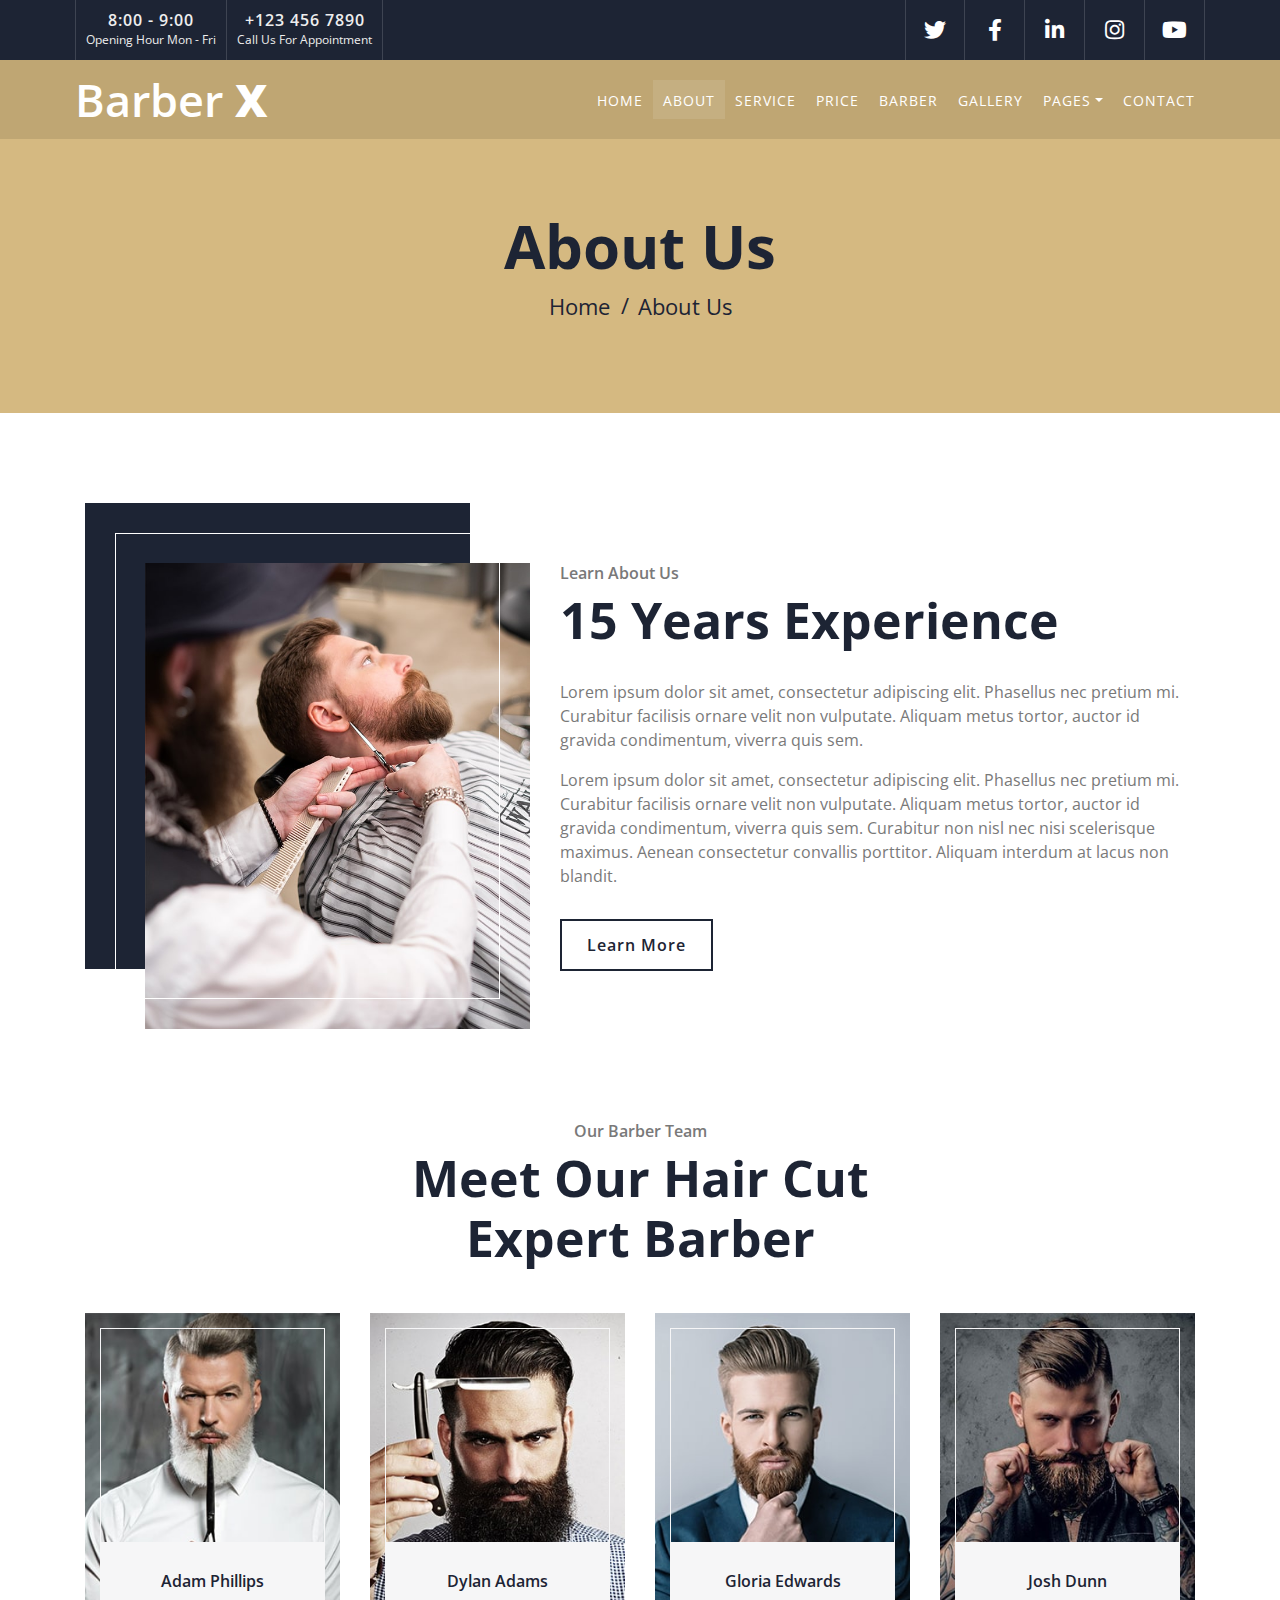
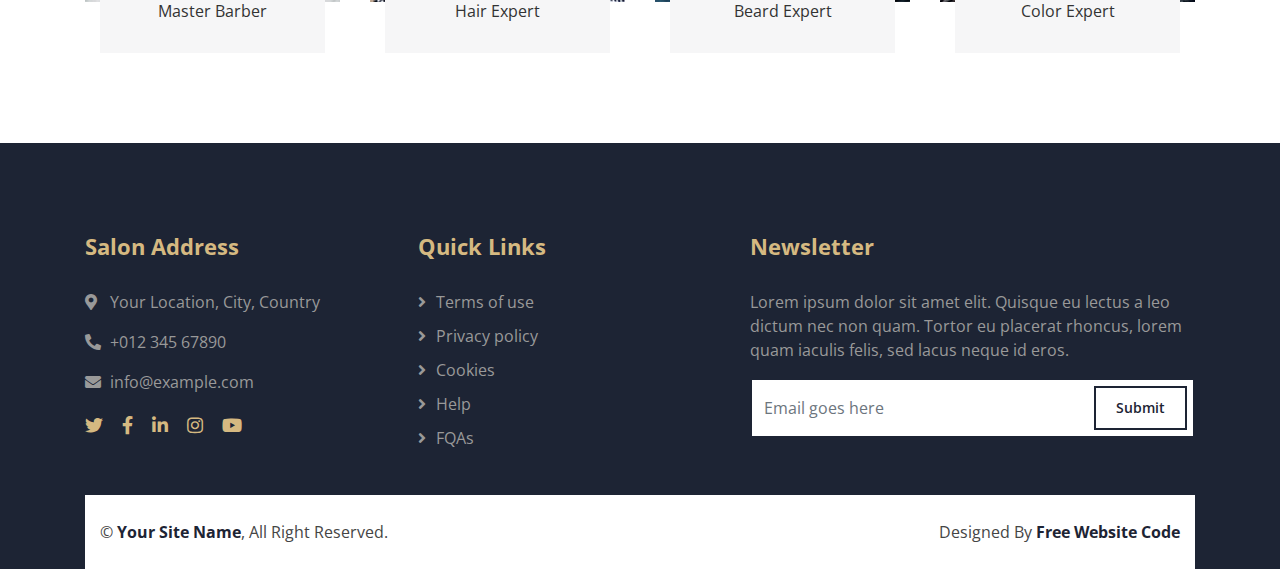
==== barber-shop-template/about.html @ 2c0042aa "Add files via upload" ====
<!DOCTYPE html>
<html lang="en">
    <head>
        <meta charset="utf-8">
        <title>EDVANE BARBERSHOP</title>
        <meta content="width=device-width, initial-scale=1.0" name="viewport">
        <meta content="Free Website Template" name="keywords">
        <meta content="Free Website Template" name="description">

        <!-- Favicon -->
        <link href="img/favicon.ico" rel="icon">

        <!-- Google Font -->
        <link href="https://fonts.googleapis.com/css2?family=Open+Sans:wght@300;400;600;700;800&display=swap" rel="stylesheet">

        <!-- CSS Libraries -->
        <link href="https://stackpath.bootstrapcdn.com/bootstrap/4.4.1/css/bootstrap.min.css" rel="stylesheet">
        <link href="https://cdnjs.cloudflare.com/ajax/libs/font-awesome/5.10.0/css/all.min.css" rel="stylesheet">
        <link href="lib/animate/animate.min.css" rel="stylesheet">
        <link href="lib/owlcarousel/assets/owl.carousel.min.css" rel="stylesheet">
        <link href="lib/lightbox/css/lightbox.min.css" rel="stylesheet">

        <!-- Template Stylesheet -->
        <link href="css/style.css" rel="stylesheet">
    </head>

    <body>
        <!-- Top Bar Start -->
        <div class="top-bar d-none d-md-block">
            <div class="container-fluid">
                <div class="row">
                    <div class="col-md-6">
                        <div class="top-bar-left">
                            <div class="text">
                                <h2>8:00 - 9:00</h2>
                                <p>Opening Hour Mon - Fri</p>
                            </div>
                            <div class="text">
                                <h2>+123 456 7890</h2>
                                <p>Call Us For Appointment</p>
                            </div>
                        </div>
                    </div>
                    <div class="col-md-6">
                        <div class="top-bar-right">
                            <div class="social">
                                 <a href="https://freewebsitecode.com/"><i class="fab fa-twitter"></i></a>
                                    <a href="https://facebook.com/freewebsitecode"><i class="fab fa-facebook-f"></i></a>
                                    <a href="https://freewebsitecode.com/"><i class="fab fa-linkedin-in"></i></a>
                                    <a href="https://freewebsitecode.com/"><i class="fab fa-instagram"></i></a>
                                    <a href="https://www.youtube.com/channel/UC9HlQRmKgG3jeVD_fBxj1Pw/videos"><i class="fab fa-youtube"></i></a>
                            </div>
                        </div>
                    </div>
                </div>
            </div>
        </div>
        <!-- Top Bar End -->

        <!-- Nav Bar Start -->
        <div class="navbar navbar-expand-lg bg-dark navbar-dark">
            <div class="container-fluid">
                <a href="index.html" class="navbar-brand">Barber <span>X</span></a>
                <button type="button" class="navbar-toggler" data-toggle="collapse" data-target="#navbarCollapse">
                    <span class="navbar-toggler-icon"></span>
                </button>

                <div class="collapse navbar-collapse justify-content-between" id="navbarCollapse">
                    <div class="navbar-nav ml-auto">
                        <a href="index.html" class="nav-item nav-link">Home</a>
                        <a href="about.html" class="nav-item nav-link active">About</a>
                        <a href="service.html" class="nav-item nav-link">Service</a>
                        <a href="price.html" class="nav-item nav-link">Price</a>
                        <a href="team.html" class="nav-item nav-link">Barber</a>
                        <a href="portfolio.html" class="nav-item nav-link">Gallery</a>
                        <div class="nav-item dropdown">
                            <a href="#" class="nav-link dropdown-toggle" data-toggle="dropdown">Pages</a>
                            <div class="dropdown-menu">
                                <a href="blog.html" class="dropdown-item">Blog Page</a>
                                <a href="single.html" class="dropdown-item">Single Page</a>
                            </div>
                        </div>
                        <a href="contact.html" class="nav-item nav-link">Contact</a>
                    </div>
                </div>
            </div>
        </div>
        <!-- Nav Bar End -->


        <!-- Page Header Start -->
        <div class="page-header">
            <div class="container">
                <div class="row">
                    <div class="col-12">
                        <h2>About Us</h2>
                    </div>
                    <div class="col-12">
                        <a href="">Home</a>
                        <a href="">About Us</a>
                    </div>
                </div>
            </div>
        </div>
        <!-- Page Header End -->


        <!-- About Start -->
        <div class="about">
            <div class="container">
                <div class="row align-items-center">
                    <div class="col-lg-5 col-md-6">
                        <div class="about-img">
                            <img src="img/about.jpg" alt="Image">
                        </div>
                    </div>
                    <div class="col-lg-7 col-md-6">
                        <div class="section-header text-left">
                            <p>Learn About Us</p>
                            <h2>15 Years Experience</h2>
                        </div>
                        <div class="about-text">
                            <p>
                                Lorem ipsum dolor sit amet, consectetur adipiscing elit. Phasellus nec pretium mi. Curabitur facilisis ornare velit non vulputate. Aliquam metus tortor, auctor id gravida condimentum, viverra quis sem.
                            </p>
                            <p>
                                Lorem ipsum dolor sit amet, consectetur adipiscing elit. Phasellus nec pretium mi. Curabitur facilisis ornare velit non vulputate. Aliquam metus tortor, auctor id gravida condimentum, viverra quis sem. Curabitur non nisl nec nisi scelerisque maximus. Aenean consectetur convallis porttitor. Aliquam interdum at lacus non blandit.
                            </p>
                            <a class="btn" href="">Learn More</a>
                        </div>
                    </div>
                </div>
            </div>
        </div>
        <!-- About End -->


        <!-- Team Start -->
        <div class="team">
            <div class="container">
                <div class="section-header text-center">
                    <p>Our Barber Team</p>
                    <h2>Meet Our Hair Cut Expert Barber</h2>
                </div>
                <div class="row">
                    <div class="col-lg-3 col-md-6">
                        <div class="team-item">
                            <div class="team-img">
                                <img src="img/team-1.jpg" alt="Team Image">
                            </div>
                            <div class="team-text">
                                <h2>Adam Phillips</h2>
                                <p>Master Barber</p>
                            </div>
                        </div>
                    </div>
                    <div class="col-lg-3 col-md-6">
                        <div class="team-item">
                            <div class="team-img">
                                <img src="img/team-2.jpg" alt="Team Image">
                            </div>
                            <div class="team-text">
                                <h2>Dylan Adams</h2>
                                <p>Hair Expert</p>
                            </div>
                        </div>
                    </div>
                    <div class="col-lg-3 col-md-6">
                        <div class="team-item">
                            <div class="team-img">
                                <img src="img/team-3.jpg" alt="Team Image">
                            </div>
                            <div class="team-text">
                                <h2>Gloria Edwards</h2>
                                <p>Beard Expert</p>
                            </div>
                        </div>
                    </div>
                    <div class="col-lg-3 col-md-6">
                        <div class="team-item">
                            <div class="team-img">
                                <img src="img/team-4.jpg" alt="Team Image">
                            </div>
                            <div class="team-text">
                                <h2>Josh Dunn</h2>
                                <p>Color Expert</p>
                            </div>
                        </div>
                    </div>
                </div>
            </div>
        </div>
        <!-- Team End -->


        <!-- Footer Start -->
        <div class="footer">
            <div class="container">
                <div class="row">
                    <div class="col-lg-7">
                        <div class="row">
                            <div class="col-md-6">
                                <div class="footer-contact">
                                    <h2>Salon Address</h2>
                                    <p><i class="fa fa-map-marker-alt"></i>Your Location, City, Country</p>
                                    <p><i class="fa fa-phone-alt"></i>+012 345 67890</p>
                                    <p><i class="fa fa-envelope"></i>info@example.com</p>
                                    <div class="footer-social">
                                       <a href="https://freewebsitecode.com/"><i class="fab fa-twitter"></i></a>
                                    <a href="https://facebook.com/freewebsitecode"><i class="fab fa-facebook-f"></i></a>
                                    <a href="https://freewebsitecode.com/"><i class="fab fa-linkedin-in"></i></a>
                                    <a href="https://freewebsitecode.com/"><i class="fab fa-instagram"></i></a>
                                    <a href="https://www.youtube.com/channel/UC9HlQRmKgG3jeVD_fBxj1Pw/videos"><i class="fab fa-youtube"></i></a>
                                    </div>
                                </div>
                            </div>
                            <div class="col-md-6">
                                <div class="footer-link">
                                    <h2>Quick Links</h2>
                                    <a href="">Terms of use</a>
                                    <a href="">Privacy policy</a>
                                    <a href="">Cookies</a>
                                    <a href="">Help</a>
                                    <a href="">FQAs</a>
                                </div>
                            </div>
                        </div>
                    </div>
                    <div class="col-lg-5">
                        <div class="footer-newsletter">
                            <h2>Newsletter</h2>
                            <p>
                                Lorem ipsum dolor sit amet elit. Quisque eu lectus a leo dictum nec non quam. Tortor eu placerat rhoncus, lorem quam iaculis felis, sed lacus neque id eros.
                            </p>
                            <div class="form">
                                <input class="form-control" placeholder="Email goes here">
                                <button class="btn">Submit</button>
                            </div>
                        </div>
                    </div>
                </div>
            </div>
            <div class="container copyright">
                <div class="row">
                    <div class="col-md-6">
                        <p>&copy; <a href="https://freewebsitecode.com">Your Site Name</a>, All Right Reserved.</p>
                    </div>
                    <div class="col-md-6">
                        <p>Designed By <a href="https://freewebsitecode.com">Free Website Code</a></p>
                    </div>
                </div>
            </div>
        </div>
        <!-- Footer End -->

        <a href="#" class="back-to-top"><i class="fa fa-chevron-up"></i></a>

        <!-- JavaScript Libraries -->
        <script src="https://code.jquery.com/jquery-3.4.1.min.js"></script>
        <script src="https://stackpath.bootstrapcdn.com/bootstrap/4.4.1/js/bootstrap.bundle.min.js"></script>
        <script src="lib/easing/easing.min.js"></script>
        <script src="lib/owlcarousel/owl.carousel.min.js"></script>
        <script src="lib/isotope/isotope.pkgd.min.js"></script>
        <script src="lib/lightbox/js/lightbox.min.js"></script>

        <!-- Contact Javascript File -->
        <script src="mail/jqBootstrapValidation.min.js"></script>
        <script src="mail/contact.js"></script>

        <!-- Template Javascript -->
        <script src="js/main.js"></script>
    </body>
</html>
---- barber-shop-template/css/style.css ----
/*******************************/
/********* General CSS *********/
/*******************************/
body {
    color: #797979;
    background: #ffffff;
    font-family: 'Open Sans', sans-serif;
}

h1,
h2, 
h3, 
h4,
h5, 
h6 {
    color: #1d2434;
}

a {
    color: #454545;
    transition: .3s;
}

a:hover,
a:active,
a:focus {
    color: #D5B981;
    outline: none;
    text-decoration: none;
}

.btn:focus,
.form-control:focus {
    box-shadow: none;
}

.container-fluid {
    max-width: 1366px;
}

.back-to-top {
    position: fixed;
    display: none;
    background: #D5B981;
    width: 44px;
    height: 44px;
    text-align: center;
    line-height: 1;
    font-size: 22px;
    right: 15px;
    bottom: 15px;
    transition: background 0.5s;
    z-index: 9;
}

.back-to-top:hover {
    background: #1d2434;
}

.back-to-top:hover i {
    color: #D5B981;
}

.back-to-top i {
    color: #1d2434;
    padding-top: 10px;
}


/**********************************/
/********** Top Bar CSS ***********/
/**********************************/
.top-bar {
    position: relative;
    height: 60px;
    background: #1d2434;
}

.top-bar .top-bar-left {
    display: flex;
    align-items: center;
    justify-content: flex-start;
}

.top-bar .top-bar-right {
    display: flex;
    align-items: center;
    justify-content: flex-end;
}

.top-bar .text {
    display: flex;
    align-items: center;
    justify-content: center;
    flex-direction: column;
    height: 60px;
    padding: 0 10px;
    text-align: center;
    border-left: 1px solid rgba(255, 255, 255, .15);
}

.top-bar .text:last-child {
    border-right: 1px solid rgba(255, 255, 255, .15);
}

.top-bar .text h2 {
    color: #eeeeee;
    font-weight: 600;
    font-size: 16px;
    letter-spacing: 1px;
    margin: 0;
}

.top-bar .text p {
    color: #eeeeee;
    font-size: 12px;
    font-weight: 400;
    margin: 0;
}

.top-bar .social {
    display: flex;
    height: 60px;
    font-size: 0;
    justify-content: flex-end;
}

.top-bar .social a {
    display: flex;
    align-items: center;
    justify-content: center;
    width: 60px;
    height: 100%;
    font-size: 22px;
    color: #ffffff;
    border-right: 1px solid rgba(255, 255, 255, .15);
}

.top-bar .social a:first-child {
    border-left: 1px solid rgba(255, 255, 255, .15);
}

.top-bar .social a:hover {
    color: #D5B981;
    background: #ffffff;
}

@media (min-width: 992px) {
    .top-bar {
        padding: 0 60px;
    }
}


/**********************************/
/*********** Nav Bar CSS **********/
/**********************************/
.navbar {
    position: relative;
    transition: .5s;
    z-index: 999;
}

.navbar.nav-sticky {
    position: fixed;
    top: 0;
    width: 100%;
    box-shadow: 0 2px 5px rgba(0, 0, 0, .3);
}

.navbar .navbar-brand {
    margin: 0;
    color: #ffffff;
    font-size: 45px;
    line-height: 0px;
    font-weight: 600;
}

.navbar .navbar-brand span {
    font-weight: 800;
}

.navbar .navbar-brand img {
    max-width: 100%;
    max-height: 40px;
}

.navbar-dark .navbar-nav .nav-link,
.navbar-dark .navbar-nav .nav-link:focus,
.navbar-dark .navbar-nav .nav-link:hover,
.navbar-dark .navbar-nav .nav-link.active {
    padding: 10px 10px 8px 10px;
    color: #ffffff;
}

.navbar-dark .navbar-nav .nav-link:hover,
.navbar-dark .navbar-nav .nav-link.active {
    background: rgba(256, 256, 256, .1);
    transition: none;
}

.navbar .dropdown-menu {
    margin-top: 0;
    border: 0;
    border-radius: 0;
    background: #f8f9fa;
}

@media (min-width: 992px) {
    .navbar {
        position: absolute;
        width: 100%;
        top: 60px;
        padding: 20px 60px;
        background: rgba(0, 0, 0, .1) !important;
        z-index: 9;
    }
    
    .navbar.nav-sticky {
        padding: 10px 60px;
        background: #1d2434 !important;
    }
    
    .navbar a.nav-link {
        padding: 8px 15px;
        font-size: 14px;
        letter-spacing: 1px;
        text-transform: uppercase;
    }
}

@media (max-width: 991.98px) {   
    .navbar {
        padding: 15px;
        background: #1d2434 !important;
    }
    
    .navbar a.nav-link {
        padding: 5px;
    }
    
    .navbar .dropdown-menu {
        box-shadow: none;
    }
}


/*******************************/
/********** Hero CSS ***********/
/*******************************/
.hero {
    position: relative;
    width: 100%;
    margin-bottom: 45px;
    height: calc(100vh - 60px);
    background: #D5B981;
    overflow: hidden;
}

.hero .container-fluid {
    padding: 0;
}

.hero .hero-image {
    position: relative;
    text-align: right;
}

.hero .hero-image img {
    max-width: 80%;
    max-height: 80%;
}

.hero .hero-text {
    position: relative;
    padding-left: 75px;
    height: calc(100vh - 60px);
    display: flex;
    align-items: flex-start;
    justify-content: center;
    flex-direction: column;
}

.hero .hero-text h1 {
    color: #1d2434;
    font-size: 50px;
    font-weight: 700;
    margin-bottom: 20px;
}

.hero .hero-text p {
    color: #1d2434;
    font-size: 18px;
    margin-bottom: 25px;
}

.hero .hero-text .btn {
    padding: 15px 30px;
    font-size: 16px;
    font-weight: 600;
    letter-spacing: 1px;
    color: #1d2434;
    background: none;
    border: 2px solid #1d2434;
    border-radius: 0;
    transition: .3s;
}

.hero .hero-text .btn:hover {
    color: #D5B981;
    background: #1d2434;
}

.hero .btn-play {
    position: absolute;
    z-index: 1;
    top: 80%;
    left: 50%;
    transform: translateX(-50%) translateY(-50%);
    box-sizing: content-box;
    display: block;
    width: 32px;
    height: 44px;
    border-radius: 50%;
    border: none;
    outline: none;
    padding: 18px 20px 18px 28px;
}

.hero .btn-play:before {
    content: "";
    position: absolute;
    z-index: 0;
    left: 50%;
    top: 50%;
    transform: translateX(-50%) translateY(-50%);
    display: block;
    width: 80px;
    height: 80px;
    background: #1D2434;
    border-radius: 50%;
    animation: pulse-border 1500ms ease-out infinite;
}

.hero .btn-play:after {
    content: "";
    position: absolute;
    z-index: 1;
    left: 50%;
    top: 50%;
    transform: translateX(-50%) translateY(-50%);
    display: block;
    width: 80px;
    height: 80px;
    background: #1D2434;
    border-radius: 50%;
    transition: all 200ms;
}

.hero .btn-play:hover:after {
    background-color: darken(#1D2434, 10%);
}

.hero .btn-play img {
    position: relative;
    z-index: 3;
    max-width: 100%;
    width: auto;
    height: auto;
}

.hero .btn-play span {
    display: block;
    position: relative;
    z-index: 3;
    width: 0;
    height: 0;
    border-left: 32px solid #ffffff;
    border-top: 22px solid transparent;
    border-bottom: 22px solid transparent;
}

@keyframes pulse-border {
  0% {
    transform: translateX(-50%) translateY(-50%) translateZ(0) scale(1);
    opacity: 1;
  }
  100% {
    transform: translateX(-50%) translateY(-50%) translateZ(0) scale(1.5);
    opacity: 0;
  }
}

#videoModal .modal-dialog {
    position: relative;
    max-width: 800px;
    margin: 60px auto;
}

#videoModal .modal-body {
    position: relative;
    padding: 0px;
}

#videoModal .close {
    position: absolute;
    right: 0px;
    top: -12px;
    z-index: 999;
    font-size: 50px;
    font-weight: normal;
    color: #ffffff;
    opacity: 1;
}

@media (max-width: 991.98px) {
    .hero .hero-text {
        padding-left: 15px;
    }
    
    .hero .hero-text h1 {
        font-size: 35px;
    }
    
    .hero .hero-text p {
        font-size: 16px;
    }
    
    .hero .hero-text .btn {
        padding: 12px 30px;
        font-size: 15px;
        letter-spacing: 0;
    }
}

@media (max-width: 767.98px) {
    .hero .hero-text h1 {
        font-size: 30px;
        font-weight: 600;
    }
    
    .hero .hero-text p {
        font-size: 14px;
    }
    
    .hero .hero-text .btn {
        padding: 10px 25px;
        font-size: 15px;
        font-weight: 400;
        letter-spacing: 0;
    }
}

@media (max-width: 575.98px) {
    .hero .hero-text h1 {
        font-size: 25px;
        font-weight: 600;
    }
    
    .hero .hero-text p {
        font-size: 14px;
    }
    
    .hero .hero-text .btn {
        padding: 8px 20px;
        font-size: 14px;
        font-weight: 400;
        letter-spacing: 0;
    }
}


/*******************************/
/******* Page Header CSS *******/
/*******************************/
.page-header {
    position: relative;
    margin-bottom: 45px;
    padding: 150px 0 90px 0;
    text-align: center;
    background: #D5B981;
}

.page-header h2 {
    position: relative;
    color: #1d2434;
    font-size: 60px;
    font-weight: 700;
}

.page-header a {
    position: relative;
    padding: 0 12px;
    font-size: 22px;
    color: #1d2434;
}

.page-header a:hover {
    color: #ffffff;
}

.page-header a::after {
    position: absolute;
    content: "/";
    width: 8px;
    height: 8px;
    top: -2px;
    right: -7px;
    text-align: center;
    color: #1d2434;
}

.page-header a:last-child::after {
    display: none;
}

@media (max-width: 767.98px) {
    .page-header h2 {
        font-size: 35px;
    }
    
    .page-header a {
        font-size: 18px;
    }
}


/*******************************/
/******* Section Header ********/
/*******************************/
.section-header {
    position: relative;
    max-width: 600px;
    margin: 0 auto;
    margin-bottom: 45px;
}

.section-header p {
    margin-bottom: 5px;
    position: relative;
    font-size: 16px;
    font-weight: 600;
}

.section-header h2 {
    margin: 0;
    position: relative;
    font-size: 50px;
    font-weight: 700;
}

@media (max-width: 767.98px) {
    .section-header h2 {
        font-size: 30px;
    }
}


/*******************************/
/********** About CSS **********/
/*******************************/
.about {
    position: relative;
    width: 100%;
    padding: 45px 0;
}

.about .section-header {
    margin-bottom: 30px;
    margin-left: 0;
}

.about .about-img {
    position: relative;
    height: 100%;
    margin: 60px 0 0 60px;
}

.about .about-img img {
    position: relative;
    width: 100%;
    height: 100%;
    object-fit: cover;
    z-index: 1;
}

.about .about-img::before {
    position: absolute;
    content: "";
    top: -60px;
    right: 60px;
    bottom: 60px;
    left: -60px;
    background: #1d2434;
    z-index: 0;
}

.about .about-img::after {
    position: absolute;
    content: "";
    top: -30px;
    right: 30px;
    bottom: 30px;
    left: -30px;
    background: transparent;
    border: 1px solid #ffffff;
    z-index: 2;
}

.about .about-text p {
    font-size: 16px;
}

.about .about-text a.btn {
    position: relative;
    margin-top: 15px;
    padding: 12px 25px;
    font-size: 16px;
    font-weight: 600;
    letter-spacing: 1px;
    color: #1d2434;
    border: 2px solid #1d2434;
    border-radius: 0;
    background: none;
    transition: .3s;
}

.about .about-text a.btn:hover {
    color: #D5B981;
    background: #1d2434;
}

@media (max-width: 767.98px) {
    .about .about-img {
        margin-bottom: 30px;
        height: auto;
    }
}


/*******************************/
/********* Service CSS *********/
/*******************************/
.service {
    position: relative;
    width: 100%;
    padding: 45px 0 15px 0;
}

.service .service-item {
    position: relative;
    width: 100%;
    text-align: center;
    margin-bottom: 30px;
    background: rgba(29, 36, 52, .04);
}

.service .service-img {
    position: relative;
    width: 100%;
}

.service .service-img img {
    position: relative;
    width: 100%;
    height: 100%;
    object-fit: cover;
}

.service .service-img::after {
    position: absolute;
    content: "";
    top: 15px;
    right: 15px;
    bottom: 15px;
    left: 15px;
    background: transparent;
    border: 1px solid #ffffff;
    z-index: 1;
}

.service .service-item h3 {
    margin: 0;
    padding: 25px 15px 15px 15px;
    font-size: 25px;
    font-weight: 700;
}

.service .service-item p {
    margin: 0;
    padding: 0 25px 25px 25px;
    font-size: 16px;
}

.service .service-item a.btn {
    position: relative;
    margin-bottom: 30px;
    padding: 10px 20px;
    font-size: 14px;
    font-weight: 600;
    color: #1d2434;
    border: 2px solid #1d2434;
    border-radius: 0;
    background: none;
    transition: .3s;
}

.service .service-item:hover a.btn {
    color: #D5B981;
    background: #1d2434;
    border-color: #1d2434;
}


/*******************************/
/********* Pricing CSS *********/
/*******************************/
.price {
    position: relative;
    width: 100%;
    padding: 45px 0 15px 0;
}

.price .price-item {
    position: relative;
    width: 100%;
    display: flex;
    align-items: center;
    justify-content: flex-start;
    flex-direction: row;
    margin-bottom: 30px;
    background: rgba(29, 36, 52, .04);
    transition: .3s;
}

.price .price-item:hover {
    background: #D5B981;
}

.price .price-img {
    position: relative;
    width: 100px;
}

.price .price-img img {
    width: 100%;
}

.price .price-img::after {
    position: absolute;
    content: "";
    top: 10px;
    right: 10px;
    bottom: 10px;
    left: 10px;
    background: transparent;
    border: 1px solid #ffffff;
    z-index: 1;
}

.price .price-text {
    position: relative;
    padding: 0 15px;
    width: calc(100% - 100px);
    overflow: hidden;
}

.price .price-text h2 {
    position: relative;
    margin-bottom: 8px;
    font-size: 16px;
    font-weight: 600;
    white-space: nowrap;
}

.price .price-text h3 {
    position: relative;
    margin: 0;
    font-size: 16px;
    font-weight: 400;
    color: #333333;
}


/*******************************/
/*********** Team CSS **********/
/*******************************/
.team {
    position: relative;
    width: 100%;
    padding: 45px 0 15px 0;
}

.team .team-item {
    margin-bottom: 30px;
}

.team .team-img {
    position: relative;
}

.team .team-img::after {
    position: absolute;
    content: "";
    top: 15px;
    right: 15px;
    bottom: 15px;
    left: 15px;
    background: transparent;
    border: 1px solid #F6F6F7;
    transition: .3s;
    z-index: 1;
}

.team .team-img img {
    width: 100%;
}

.team .team-text {
    position: relative;
    margin: -60px 15px 0 15px;
    padding: 30px 15px;
    text-align: center;
    background: #F6F6F7;
    transition: .3s;
    z-index: 2;
}

.team .team-text h2 {
    font-size: 16px;
    font-weight: 600;
}

.team .team-text p {
    margin: 0;
    color: #333333;
}

.team .team-item:hover .team-text {
    background: #D5B981;
}

.team .team-item:hover .team-img::after {
    border-color: #D5B981;
}


/*******************************/
/******* Testimonial CSS *******/
/*******************************/
.testimonial {
    position: relative;
    margin: 45px 0;
    padding: 120px 0;
    background: linear-gradient(rgba(29, 36, 52, 1), rgba(29, 36, 52, .5), rgba(29, 36, 52, 1)), url(../img/testimonial-bg.jpg);
    background-position: center;
    background-repeat: no-repeat;
    background-size: cover;
}

.testimonial .container {
    max-width: 700px;
}

.testimonial .testimonials-carousel {
    position: relative;
    width: 100%;
}

.testimonial .testimonial-item {
    position: relative;
    width: 100%;
    display: flex;
    align-items: flex-start;
    justify-content: center;
    flex-direction: column;
    overflow: hidden;
}

.testimonial .testimonial-item img {
    width: 60px;
    border-radius: 60px;
    margin-bottom: 25px;
}

.testimonial .testimonial-item p {
    color: #ffffff;
    font-size: 16px;
    margin-bottom: 20px;
}

.testimonial .testimonial-item h2 {
    color: #D5B981;
    font-size: 18px;
    font-weight: 700;
    margin-bottom: 5px;
}

.testimonial .testimonial-item h3 {
    color: #999999;
    font-size: 16px;
    font-weight: 300;
    margin: 0;
}

.testimonial .owl-nav {
    width: 135px;
    margin-top: 45px;
    display: flex;
}

.testimonial .owl-nav .owl-prev,
.testimonial .owl-nav .owl-next {
    width: 60px;
    height: 60px;
    display: flex;
    align-items: center;
    justify-content: center;
    color: #D5B981;
    background: #1d2434;
    font-size: 22px;
    transition: .3s;
}

.testimonial .owl-nav .owl-next {
    margin-left: 15px;
}

.testimonial .owl-nav .owl-prev:hover,
.testimonial .owl-nav .owl-next:hover {
    color: #1d2434;
    background: #D5B981;
}


/*******************************/
/*********** Blog CSS **********/
/*******************************/
.blog {
    position: relative;
    width: 100%;
    padding: 45px 0;
}

.blog .blog-carousel {
    position: relative;
    width: calc(100% + 30px);
    left: -15px;
    right: -15px;
}

.blog .blog-item {
    position: relative;
    margin: 0 15px;
    background: rgba(29, 36, 52, .04);
    overflow: hidden;
}

.blog .blog-page .blog-item {
    margin: 0 0 30px 0;
}

.blog .blog-img {
    position: relative;
    width: 100%;
}

.blog .blog-img::after {
    position: absolute;
    content: "";
    top: 15px;
    right: 15px;
    bottom: 15px;
    left: 15px;
    background: transparent;
    border: 1px solid #ffffff;
    z-index: 1;
}

.blog .blog-img img {
    width: 100%;
}

.blog .blog-meta {
    position: relative;
    padding: 20px 30px 12px 30px;
}

.blog .blog-meta * {
    display: inline-block;
    margin: 0;
    padding: 0;
    font-size: 14px;
    font-weight: 300;
    color: #797979;
}

.blog .blog-meta i {
    margin: 0 2px 0 10px;
}

.blog .blog-meta i:first-child {
    margin-left: 0;
}

.blog .blog-text {
    position: relative;
    padding: 0 30px 30px 30px;
}

.blog .blog-text h2 {
    font-size: 18px;
    font-weight: 600;
}

.blog .blog-text p {
    margin-bottom: 10px;
}

.blog .blog-item a.btn {
    padding: 0;
    font-size: 14px;
    font-weight: 700;
    text-transform: uppercase;
    color: #1d2434;
    transition: .3s;
}

.blog .blog-item a.btn i {
    margin-left: 5px;
}

.blog .blog-item a.btn:hover {
    color: #D5B981;
}

.blog .owl-nav {
    width: 150px;
    margin: 32px auto 0 auto;
    display: flex;
}

.blog .owl-nav .owl-prev,
.blog .owl-nav .owl-next {
    margin-left: 15px;
    width: 60px;
    height: 60px;
    display: flex;
    align-items: center;
    justify-content: center;
    color: #D5B981;
    background: #1d2434;
    font-size: 22px;
    transition: .3s;
}

.blog .owl-nav .owl-prev:hover,
.blog .owl-nav .owl-next:hover {
    color: #1d2434;
    background: #D5B981;
}

.blog .pagination .page-link {
    color: #1d2434;
    border-radius: 0;
    border-color: #1d2434;
}

.blog .pagination .page-link:hover,
.blog .pagination .page-item.active .page-link {
    color: #D5B981;
    background: #1d2434;
}

.blog .pagination .disabled .page-link {
    color: #999999;
}


/*******************************/
/******** Portfolio CSS ********/
/*******************************/
.portfolio {
    position: relative;
    padding: 45px 0 15px 0;
    background: #ffffff;
}

.portfolio #portfolio-flters {
    padding: 0;
    margin: -15px 0 25px 0;
    list-style: none;
    font-size: 0;
    text-align: center;
}

.portfolio #portfolio-flters li {
    cursor: pointer;
    display: inline-block;
    margin: 5px;
    padding: 8px 15px;
    color: #1d2434;
    font-size: 14px;
    font-weight: 600;
    border-radius: 0;
    background: none;
    border: 2px solid #1d2434;
    transition: .3s;
}

.portfolio #portfolio-flters li:hover,
.portfolio #portfolio-flters li.filter-active {
    background: #1d2434;
    color: #D5B981;
}

.portfolio .portfolio-item {
    position: relative;
    margin-bottom: 30px;
    overflow: hidden;
    transition: .3s;
}

.portfolio .portfolio-item:hover {
    margin-top: -10px;
}

.portfolio .portfolio-wrap {
    position: relative;
    width: 100%;
}

.portfolio .portfolio-wrap a::after {
    position: absolute;
    content: "";
    top: 30px;
    right: 30px;
    bottom: 30px;
    left: 30px;
    background: transparent;
    border: 1px solid #F6F6F7;
    transition: .3s;
    z-index: 1;
}

.portfolio .portfolio-wrap:hover a::after {
    border-color: #D5B981;
}

.portfolio img {
    position: relative;
    width: 100%; 
    height: 100%; 
    object-fit: cover;
}


/*******************************/
/********* Contact CSS *********/
/*******************************/
.contact {
    position: relative;
    width: 100%;
    margin: 45px 0;
    background: #1d2434;
}

.contact .container-fluid {
    background: url(../img/contact.jpg) left center no-repeat;
    background-size: contain;
}

.contact .contact-form {
    position: relative;
    padding: 90px 0 90px 45px;
    background: #1d2434;
}

.contact .contact-form input {
    padding: 15px 0;
    background: none;
    border-radius: 0;
    border: none;
    border-bottom: 1px solid #D5B981;
}

.contact .contact-form textarea {
    height: 90px;
    padding: 15px 0;
    background: none;
    border-radius: 0;
    border: none;
    border-bottom: 1px solid #D5B981;;
}

.contact .contact-form .btn {
    padding: 15px 30px;
    font-size: 16px;
    font-weight: 600;
    letter-spacing: 1px;
    color: #D5B981;
    background: none;
    border: 2px solid #D5B981;
    border-radius: 0;
    transition: .3s;
}

.contact .contact-form .btn:hover {
    color: #1d2434;
    background: #D5B981;
}

.contact .help-block ul {
    margin: 0;
    padding: 0;
    list-style-type: none;
}

@media (max-width: 767.98px) {
    .contact .container-fluid {
        background: none;
    }
    
    .contact .contact-form {
        padding: 90px 0;
    }
}


/*******************************/
/******* Single Page CSS *******/
/*******************************/
.single {
    position: relative;
    width: 100%;
    padding: 45px 0 65px 0;
}

.single img {
    width: 100%;
    margin: 0 0 25px 0;
}

.single .table,
.single .list-group {
    margin-bottom: 30px;
}

.single .ul-group {
    padding: 0;
    list-style: none;
}

.single .ul-group li {
    margin-left: 2px;
}

.single .ul-group li::before {
    position: relative;
    content: "\f0da";
    font-family: "Font Awesome 5 Free";
    font-weight: 900;
    margin-right: 10px;
}

.single .ol-group {
    padding-left: 18px;
}



/*******************************/
/********* Footer CSS **********/
/*******************************/
.footer {
    position: relative;
    margin-top: 45px;
    padding-top: 90px;
    background: #1d2434;
}

.footer .footer-contact,
.footer .footer-link,
.footer .footer-newsletter {
    position: relative;
    margin-bottom: 45px;
    color: #999999;
}

.footer .footer-contact h2,
.footer .footer-link h2,
.footer .footer-newsletter h2{
    position: relative;
    margin-bottom: 30px;
    font-size: 22px;
    font-weight: 700;
    color: #D5B981;
}

.footer .footer-link a {
    display: block;
    margin-bottom: 10px;
    color: #999999;
    transition: .3s;
}

.footer .footer-link a::before {
    position: relative;
    content: "\f105";
    font-family: "Font Awesome 5 Free";
    font-weight: 900;
    margin-right: 10px;
}

.footer .footer-link a:hover {
    color: #D5B981;
    letter-spacing: 1px;
}

.footer .footer-contact p i {
    width: 25px;
}

.footer .footer-social {
    position: relative;
    margin-top: 20px;
}

.footer .footer-social a {
    display: inline-block;
}

.footer .footer-social a i {
    margin-right: 15px;
    font-size: 18px;
    color: #D5B981;
}

.footer .footer-social a:last-child i {
    margin: 0;
}

.footer .footer-social a:hover i {
    color: #999999;
}

.footer .footer-newsletter .form {
    position: relative;
    width: 100%;
}

.footer .footer-newsletter input {
    height: 60px;
    border: 2px solid #1d2434;
    border-radius: 0;
}

.footer .footer-newsletter .btn {
    position: absolute;
    top: 8px;
    right: 8px;
    height: 44px;
    padding: 8px 20px;
    font-size: 14px;
    font-weight: 600;
    color: #1d2434;
    background: none;
    border-radius: 0;
    border: 2px solid #1d2434;
    transition: .3s;
}

.footer .footer-newsletter .btn:hover {
    color: #D5B981;
    background: #1d2434;
}

.footer .copyright {
    padding: 0 30px;
}

.footer .copyright .row {
    background: #ffffff;
    padding-top: 25px;
    padding-bottom: 25px;
}

.footer .copyright p {
    margin: 0;
    color: #454545;
}

.footer .copyright .col-md-6:last-child p {
    text-align: right;
}

.footer .copyright p a {
    color: #1d2434;
    font-weight: 700;
}

.footer .copyright p a:hover {
    color: #D5B981;
}

@media (max-width: 767.98px) {
    .footer .copyright p,
    .footer .copyright .col-md-6:last-child p {
        margin: 5px 0;
        text-align: center;
    }
}
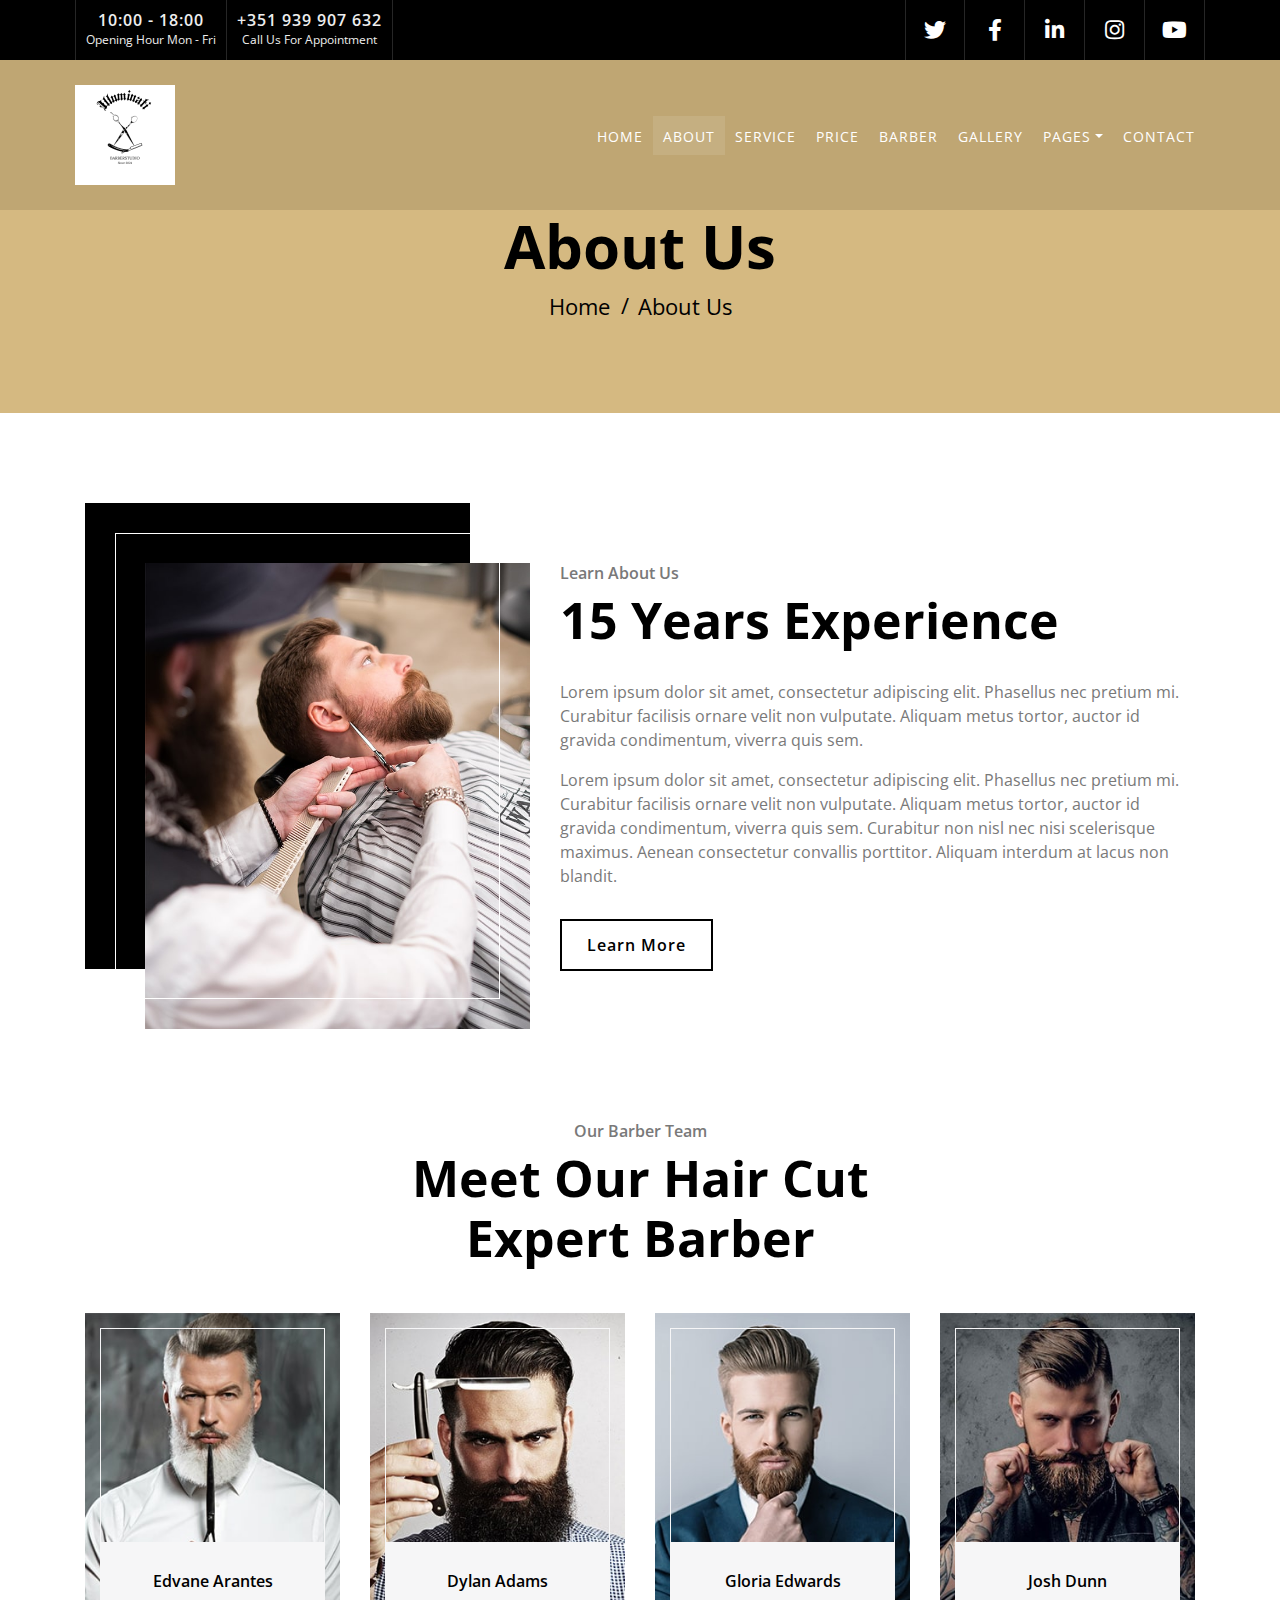
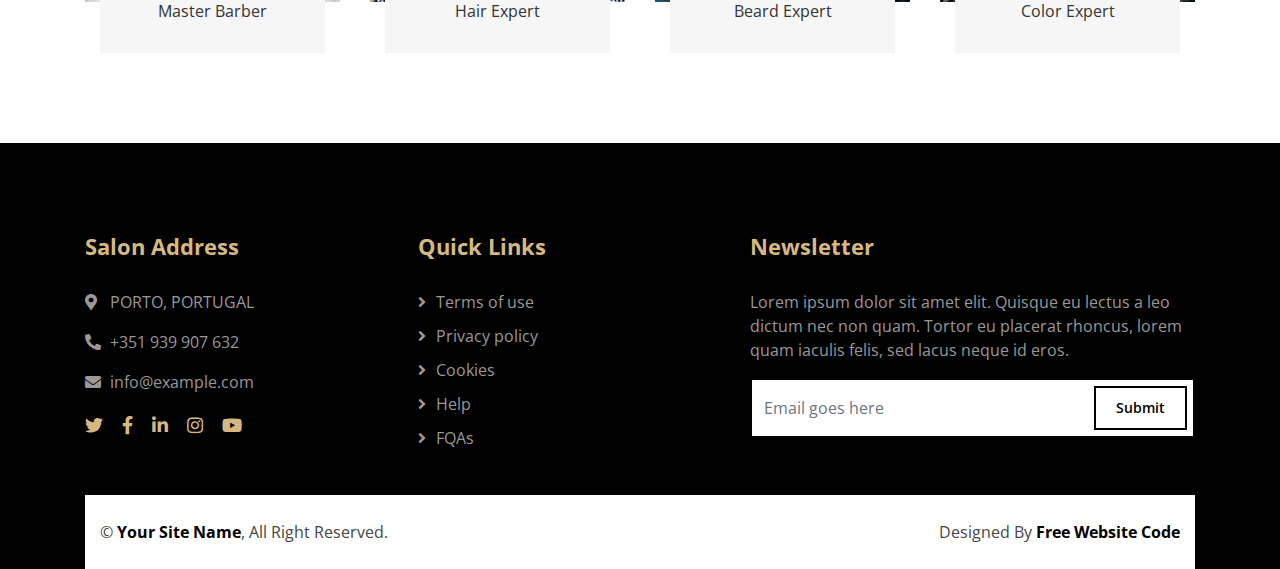
==== commit 586d99ed: "Add files via upload" ====
--- a/barber-shop-template/about.html
+++ b/barber-shop-template/about.html
@@ -2,7 +2,7 @@
 <html lang="en">
     <head>
         <meta charset="utf-8">
-        <title>EDVANE BARBERSHOP</title>
+        <title>ILLUMINATI - BARBERSTUDIO</title>
         <meta content="width=device-width, initial-scale=1.0" name="viewport">
         <meta content="Free Website Template" name="keywords">
         <meta content="Free Website Template" name="description">
@@ -32,11 +32,11 @@
                     <div class="col-md-6">
                         <div class="top-bar-left">
                             <div class="text">
-                                <h2>8:00 - 9:00</h2>
+                                <h2>10:00 - 18:00</h2>
                                 <p>Opening Hour Mon - Fri</p>
                             </div>
                             <div class="text">
-                                <h2>+123 456 7890</h2>
+                                <h2>+351 939 907 632</h2>
                                 <p>Call Us For Appointment</p>
                             </div>
                         </div>
@@ -44,11 +44,11 @@
                     <div class="col-md-6">
                         <div class="top-bar-right">
                             <div class="social">
-                                 <a href="https://freewebsitecode.com/"><i class="fab fa-twitter"></i></a>
-                                    <a href="https://facebook.com/freewebsitecode"><i class="fab fa-facebook-f"></i></a>
-                                    <a href="https://freewebsitecode.com/"><i class="fab fa-linkedin-in"></i></a>
-                                    <a href="https://freewebsitecode.com/"><i class="fab fa-instagram"></i></a>
-                                    <a href="https://www.youtube.com/channel/UC9HlQRmKgG3jeVD_fBxj1Pw/videos"><i class="fab fa-youtube"></i></a>
+                                 <a href=""><i class="fab fa-twitter"></i></a>
+                                    <a href=""><i class="fab fa-facebook-f"></i></a>
+                                    <a href=""><i class="fab fa-linkedin-in"></i></a>
+                                    <a href="https://www.instagram.com/illuminati.barberstudio/"><i class="fab fa-instagram"></i></a>
+                                    <a href=""><i class="fab fa-youtube"></i></a>
                             </div>
                         </div>
                     </div>
@@ -60,7 +60,9 @@
         <!-- Nav Bar Start -->
         <div class="navbar navbar-expand-lg bg-dark navbar-dark">
             <div class="container-fluid">
-                <a href="index.html" class="navbar-brand">Barber <span>X</span></a>
+                <div class="img-logo">
+                <a href="index.html" class="navbar-brand"><img src="img/Iluminati_logo.jpeg" alt="Image"></a>
+            </div>
                 <button type="button" class="navbar-toggler" data-toggle="collapse" data-target="#navbarCollapse">
                     <span class="navbar-toggler-icon"></span>
                 </button>
@@ -149,7 +151,7 @@
                                 <img src="img/team-1.jpg" alt="Team Image">
                             </div>
                             <div class="team-text">
-                                <h2>Adam Phillips</h2>
+                                <h2>Edvane Arantes</h2>
                                 <p>Master Barber</p>
                             </div>
                         </div>
@@ -202,8 +204,8 @@
                             <div class="col-md-6">
                                 <div class="footer-contact">
                                     <h2>Salon Address</h2>
-                                    <p><i class="fa fa-map-marker-alt"></i>Your Location, City, Country</p>
-                                    <p><i class="fa fa-phone-alt"></i>+012 345 67890</p>
+                                    <p><i class="fa fa-map-marker-alt"></i>PORTO, PORTUGAL</p>
+                                    <p><i class="fa fa-phone-alt"></i>+351 939 907 632</p>
                                     <p><i class="fa fa-envelope"></i>info@example.com</p>
                                     <div class="footer-social">
                                        <a href="https://freewebsitecode.com/"><i class="fab fa-twitter"></i></a>
--- a/barber-shop-template/css/style.css
+++ b/barber-shop-template/css/style.css
@@ -13,7 +13,7 @@
 h4,
 h5, 
 h6 {
-    color: #1d2434;
+    color: #000000;
 }
 
 a {
@@ -54,7 +54,7 @@
 }
 
 .back-to-top:hover {
-    background: #1d2434;
+    background: #000000;
 }
 
 .back-to-top:hover i {
@@ -62,9 +62,13 @@
 }
 
 .back-to-top i {
-    color: #1d2434;
+    color: #000000;
     padding-top: 10px;
 }
+
+
+
+
 
 
 /**********************************/
@@ -73,7 +77,7 @@
 .top-bar {
     position: relative;
     height: 60px;
-    background: #1d2434;
+    background: #000000;
 }
 
 .top-bar .top-bar-left {
@@ -182,7 +186,7 @@
 
 .navbar .navbar-brand img {
     max-width: 100%;
-    max-height: 40px;
+    max-height: 100px;
 }
 
 .navbar-dark .navbar-nav .nav-link,
@@ -218,7 +222,7 @@
     
     .navbar.nav-sticky {
         padding: 10px 60px;
-        background: #1d2434 !important;
+        background: #000000 !important;
     }
     
     .navbar a.nav-link {
@@ -232,7 +236,7 @@
 @media (max-width: 991.98px) {   
     .navbar {
         padding: 15px;
-        background: #1d2434 !important;
+        background: #000000 !important;
     }
     
     .navbar a.nav-link {
@@ -282,14 +286,14 @@
 }
 
 .hero .hero-text h1 {
-    color: #1d2434;
+    color: #000000;
     font-size: 50px;
     font-weight: 700;
     margin-bottom: 20px;
 }
 
 .hero .hero-text p {
-    color: #1d2434;
+    color: #000000;
     font-size: 18px;
     margin-bottom: 25px;
 }
@@ -299,16 +303,16 @@
     font-size: 16px;
     font-weight: 600;
     letter-spacing: 1px;
-    color: #1d2434;
+    color: #000000;
     background: none;
-    border: 2px solid #1d2434;
+    border: 2px solid #000000;
     border-radius: 0;
     transition: .3s;
 }
 
 .hero .hero-text .btn:hover {
     color: #D5B981;
-    background: #1d2434;
+    background: #000000;
 }
 
 .hero .btn-play {
@@ -337,7 +341,7 @@
     display: block;
     width: 80px;
     height: 80px;
-    background: #1D2434;
+    background: #000000;
     border-radius: 50%;
     animation: pulse-border 1500ms ease-out infinite;
 }
@@ -352,13 +356,13 @@
     display: block;
     width: 80px;
     height: 80px;
-    background: #1D2434;
+    background: #000000;
     border-radius: 50%;
     transition: all 200ms;
 }
 
 .hero .btn-play:hover:after {
-    background-color: darken(#1D2434, 10%);
+    background-color: darken(#000000, 10%);
 }
 
 .hero .btn-play img {
@@ -483,7 +487,7 @@
 
 .page-header h2 {
     position: relative;
-    color: #1d2434;
+    color: #000000;
     font-size: 60px;
     font-weight: 700;
 }
@@ -492,7 +496,7 @@
     position: relative;
     padding: 0 12px;
     font-size: 22px;
-    color: #1d2434;
+    color: #000000;
 }
 
 .page-header a:hover {
@@ -507,7 +511,7 @@
     top: -2px;
     right: -7px;
     text-align: center;
-    color: #1d2434;
+    color: #000000;
 }
 
 .page-header a:last-child::after {
@@ -591,7 +595,7 @@
     right: 60px;
     bottom: 60px;
     left: -60px;
-    background: #1d2434;
+    background: #000000;
     z-index: 0;
 }
 
@@ -618,8 +622,8 @@
     font-size: 16px;
     font-weight: 600;
     letter-spacing: 1px;
-    color: #1d2434;
-    border: 2px solid #1d2434;
+    color: #000000;
+    border: 2px solid #000000;
     border-radius: 0;
     background: none;
     transition: .3s;
@@ -627,7 +631,7 @@
 
 .about .about-text a.btn:hover {
     color: #D5B981;
-    background: #1d2434;
+    background: #000000;
 }
 
 @media (max-width: 767.98px) {
@@ -698,8 +702,8 @@
     padding: 10px 20px;
     font-size: 14px;
     font-weight: 600;
-    color: #1d2434;
-    border: 2px solid #1d2434;
+    color: #000000;
+    border: 2px solid #000000;
     border-radius: 0;
     background: none;
     transition: .3s;
@@ -707,8 +711,8 @@
 
 .service .service-item:hover a.btn {
     color: #D5B981;
-    background: #1d2434;
-    border-color: #1d2434;
+    background: #000000;
+    border-color: #000000;
 }
 
 
@@ -917,7 +921,7 @@
     align-items: center;
     justify-content: center;
     color: #D5B981;
-    background: #1d2434;
+    background: #000000;
     font-size: 22px;
     transition: .3s;
 }
@@ -928,7 +932,7 @@
 
 .testimonial .owl-nav .owl-prev:hover,
 .testimonial .owl-nav .owl-next:hover {
-    color: #1d2434;
+    color: #000000;
     background: #D5B981;
 }
 
@@ -1022,7 +1026,7 @@
     font-size: 14px;
     font-weight: 700;
     text-transform: uppercase;
-    color: #1d2434;
+    color: #000000;
     transition: .3s;
 }
 
@@ -1049,27 +1053,27 @@
     align-items: center;
     justify-content: center;
     color: #D5B981;
-    background: #1d2434;
+    background: #000000;
     font-size: 22px;
     transition: .3s;
 }
 
 .blog .owl-nav .owl-prev:hover,
 .blog .owl-nav .owl-next:hover {
-    color: #1d2434;
+    color: #000000;
     background: #D5B981;
 }
 
 .blog .pagination .page-link {
-    color: #1d2434;
+    color: #000000;
     border-radius: 0;
-    border-color: #1d2434;
+    border-color: #000000;
 }
 
 .blog .pagination .page-link:hover,
 .blog .pagination .page-item.active .page-link {
     color: #D5B981;
-    background: #1d2434;
+    background: #000000;
 }
 
 .blog .pagination .disabled .page-link {
@@ -1099,18 +1103,18 @@
     display: inline-block;
     margin: 5px;
     padding: 8px 15px;
-    color: #1d2434;
+    color: #000000;
     font-size: 14px;
     font-weight: 600;
     border-radius: 0;
     background: none;
-    border: 2px solid #1d2434;
+    border: 2px solid #000000;
     transition: .3s;
 }
 
 .portfolio #portfolio-flters li:hover,
 .portfolio #portfolio-flters li.filter-active {
-    background: #1d2434;
+    background: #000000;
     color: #D5B981;
 }
 
@@ -1162,7 +1166,7 @@
     position: relative;
     width: 100%;
     margin: 45px 0;
-    background: #1d2434;
+    background: #000000;
 }
 
 .contact .container-fluid {
@@ -1173,7 +1177,7 @@
 .contact .contact-form {
     position: relative;
     padding: 90px 0 90px 45px;
-    background: #1d2434;
+    background: #000000;
 }
 
 .contact .contact-form input {
@@ -1206,7 +1210,7 @@
 }
 
 .contact .contact-form .btn:hover {
-    color: #1d2434;
+    color: #000000;
     background: #D5B981;
 }
 
@@ -1276,7 +1280,7 @@
     position: relative;
     margin-top: 45px;
     padding-top: 90px;
-    background: #1d2434;
+    background: #000000;
 }
 
 .footer .footer-contact,
@@ -1351,7 +1355,7 @@
 
 .footer .footer-newsletter input {
     height: 60px;
-    border: 2px solid #1d2434;
+    border: 2px solid #000000;
     border-radius: 0;
 }
 
@@ -1363,16 +1367,16 @@
     padding: 8px 20px;
     font-size: 14px;
     font-weight: 600;
-    color: #1d2434;
+    color: #000000;
     background: none;
     border-radius: 0;
-    border: 2px solid #1d2434;
+    border: 2px solid #000000;
     transition: .3s;
 }
 
 .footer .footer-newsletter .btn:hover {
     color: #D5B981;
-    background: #1d2434;
+    background: #000000;
 }
 
 .footer .copyright {
@@ -1395,7 +1399,7 @@
 }
 
 .footer .copyright p a {
-    color: #1d2434;
+    color: #000000;
     font-weight: 700;
 }
 
